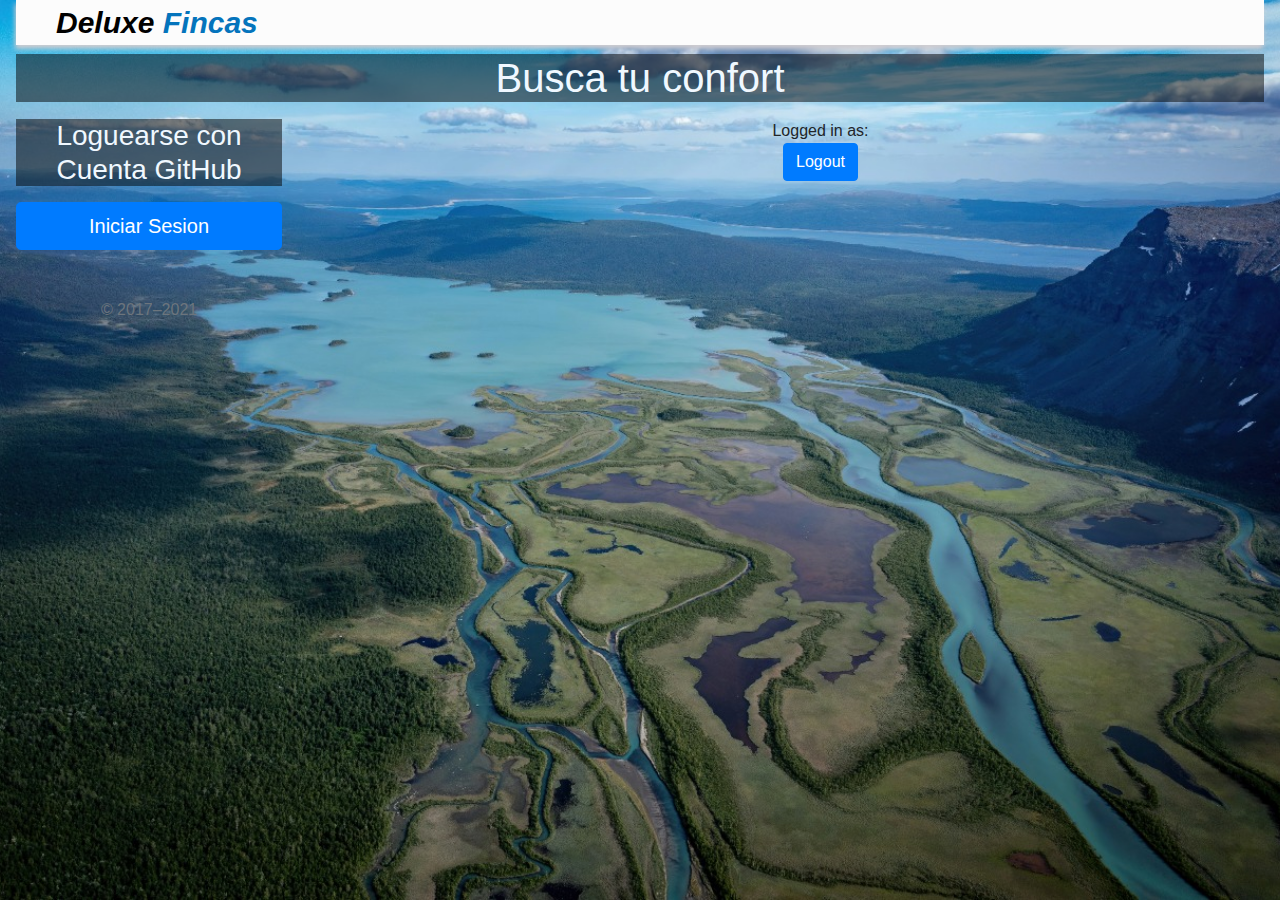
==== src/main/resources/static/index.html @ 0c3aa0c3 "Incluir Parte de FrontEnd" ====
<!doctype html>
<html lang="en">

<head>
    <meta charset="utf-8">
    <meta name="viewport" content="width=device-width, initial-scale=1">
    <meta name="description" content="">
    <meta name="author" content="Mark Otto, Jacob Thornton, and Bootstrap contributors">
    <meta name="generator" content="Hugo 0.88.1">
    <title>Deluxe Fincas</title>


    <!-- Bootstrap core CSS -->
    <!--<link rel="stylesheet" type="text/css" href="/webjars/bootstrap/css/bootstrap.min.css" />
-->
    <link rel='stylesheet' type='text/css' media='screen' href='./css/bootstrap.css'>
    <link rel='stylesheet' type='text/css' media='screen' href='./css/maquetado.css'>
    <link rel="stylesheet" href="https://stackpath.bootstrapcdn.com/bootstrap/4.4.1/css/bootstrap.min.css">

    <!-- Custom styles for this template -->
    <linkr rel='stylesheet' href="signin.css" rel="stylesheet">

        <style>
            .bd-placeholder-img {
                font-size: 1.125rem;
                text-anchor: middle;
                -webkit-user-select: none;
                -moz-user-select: none;
                user-select: none;
            }

            @media (min-width: 768px) {
                .bd-placeholder-img-lg {
                    font-size: 3.5rem;
                }
            }
        </style>



</head>

<body class="text-center">


    <div class="contenedor">
        <header class="menus">
            <div id="navbar" class="barra">
                <div id="logo" class="reverse">
                    <div class="logo">Deluxe <span>Fincas</span></div>
                </div>
            </div>
        </header>

        <div class="titulo">
            <h1>Busca tu confort</h1>
        </div>
        <div class="formulario unauthenticated">
            <main class="form-signin">
                <h1 class="h3 mb-3 fw-normal">Loguearse con Cuenta GitHub</h1>
                <a href="/oauth2/authorization/github" class="w-100 btn btn-lg btn-primary">Iniciar Sesion</a>
                <p class="mt-5 mb-3 text-muted">&copy; 2017–2021</p>
            </main>
        </div>
        <div class="container authenticated">
            Logged in as: <span id="user"></span>
            <div>
                <button onClick="logout()" class="btn btn-primary">Logout</button>
            </div>
        </div>

        <div class="Listado"></div>
        <div class="pie"></div>
    </div>



    <script type="text/javascript" src="/webjars/jquery/jquery.min.js"></script>
    <script type="text/javascript" src="/webjars/bootstrap/js/bootstrap.min.js"> </script>
    <script type="text/javascript" scr="/webjars/js-cookie/js.cookie.js">
        $.ajaxSetup({
            beforeSend: function (xhr, settings) {
                if (settings.type == 'POST' || settings.type == 'PUT'
                    || settings.type == 'DELETE') {
                    if (!(/^http:.*/.test(settings.url) || /^https:.*/
                        .test(settings.url))) {
                        // Only send the token to relative URLs i.e. locally.
                        xhr.setRequestHeader("X-XSRF-TOKEN",
                            Cookies.get('XSRF-TOKEN'));
                    }
                }
            }
        });

        $.get('/user', function (data) {
            $('#user').html(data.name);
            $('.noautenticado').hide();
            $('.autenticado').show();
            // redirigir la pestaña actual a otra URL
            //window.location.href = '/inicio.html';
        });
        var logout = function () {
            $.post("/logout", function () {
                $("#user").html('');
                $(".noautenticado").show();
                $(".autenticado").hide();
            })
            return true;
        }

    </script>

</body>

</html>
---- src/main/resources/static/css/maquetado.css ----
/*
El fondo y el sistema de menus
*/

body {
    margin: 0;
    /* Aqui el origen de la imagen */
    background-image: url(../image/fondo.jpeg);
    /* Fijar la imagen de fondo este vertical y
        horizontalmente y centrado */
    background-position: center center;
    /* Esta imagen no debe de repetirse */
    background-repeat: no-repeat;
    /* COn esta regla fijamos la imagen en la pantalla. */
    background-attachment: fixed;
    /* La imagen ocupa el 100% y se reescala */
    background-size: cover;
    /* Damos un color de fondo mientras la imagen esta cargando  */
    background-color: #e9ebee;
    -webkit-background-size: cover;
    -moz-background-size: cover;
    -o-background-size: cover;
    background-size: cover;
    /* nos aseguramos que el elemento ocupe toda la ventana del navegador */
    min-height: 100%;
}

#navbar {
    display: grid;
    min-height: 20px;
    grid-auto-flow: column;
    background-color: #fcfcfc;
    grid-gap: 1.5em;
    padding: 0 40px;
    -webkit-box-shadow: -1px 4px 5px 0px rgba(209, 205, 209, 1);
    -moz-box-shadow: -1px 4px 5px 0px rgba(209, 205, 209, 1);
    box-shadow: -1px 4px 5px 0px rgba(209, 205, 209, 1);
}

#logo {
    display: grid;
    justify-content: start;
    align-content: center;
    font-family: "Open Sans", sans-serif;
    font-size: 30px;
    font-weight: 700;
    color: #000;
    font-style: oblique;
    /*text-transform: uppercase;*/
}

.logo span {
    color: #0474bc;
}

#links {
    display: grid;
    justify-content: right;
    align-content: center;
    grid-auto-flow: column;
    grid-gap: 1.5em;
    font-family: "Open Sans", sans-serif;
}

#links a {
    text-decoration: none;
    color: #333;
    /*text-transform: uppercase;*/
    font-style: italic;
    font-weight: bold;
}

#links a:hover {
    color: #0474bc;
}


/* =======================
  ******* Mobile Menu ******
  ========================*/

.sidenav {
    height: 100%;
    width: 0;
    position: fixed;
    z-index: 1;
    top: 0;
    left: 0;
    background-color: #111;
    overflow-x: hidden;
    transition: 0.5s;
    padding-top: 60px;
}

.sidenav a {
    padding: 8px 8px 8px 32px;
    text-decoration: none;
    font-size: 25px;
    color: #818181;
    display: block;
    transition: 0.3s;
}

.sidenav a:hover {
    color: #fff;
}

.sidenav .closebtn {
    position: absolute;
    top: 0;
    right: 25px;
    font-size: 36px;
    margin-left: 50px;
}

a {
    font-family: "Open Sans", sans-serif;
}


/* Mobile to Tablet  */

@media (min-width: 320px) and (max-width: 767px) {
    #links,
    .mobile-menu {
        display: none;
    }
    #logo {
        display: inline-grid;
        grid-template-columns: auto auto;
        grid-gap: 70px;
    }
}


/* Tablet to Desktop */

@media (min-width: 768px) {
    .mobile-btn {
        display: none;
    }
}


/*
El maquetado empieza aca
*/

.contenedor {
    display: grid;
    grid-template-columns: 4fr 10fr;
    grid-template-rows: 1fr 1fr 21fr 1fr;
    gap: 1% 0.5%;
    grid-auto-flow: row dense;
    grid-template-areas: "menus menus" "titulo titulo" "formulario listado" "pie pie";
    padding-left: 1rem;
    padding-right: 1rem;
}

.menus {
    grid-area: menus;
}

.titulo {
    grid-area: titulo;
}

.formulario {
    display: grid;
    grid-template-columns: 15fr 5fr;
    grid-template-areas: "campos .";
    grid-area: formulario;
}

.campos {
    grid-area: campos;
}

.listado {
    grid-area: listado;
}

.pie {
    grid-area: pie;
}

html,
body,
.contenedor {
    height: 100%;
    margin: 0;
}


/*
Presentacion varia
*/


h1,
th,
td {
    color: aliceblue;
    font-weight: 600;
}

h1 {
    background-color: rgba(0, 0, 0, 0.5);
}

table {
    background-color: rgba(0, 0, 0, 0.4);
}

.pie {
    align-items: center;
    text-align: center;
    color: aliceblue;
    font-weight: 600;
    font-size: small;
}

button[type=submit] {
    background-color: rgba(34, 88, 143, 0.9);
    font-weight: 600;
}
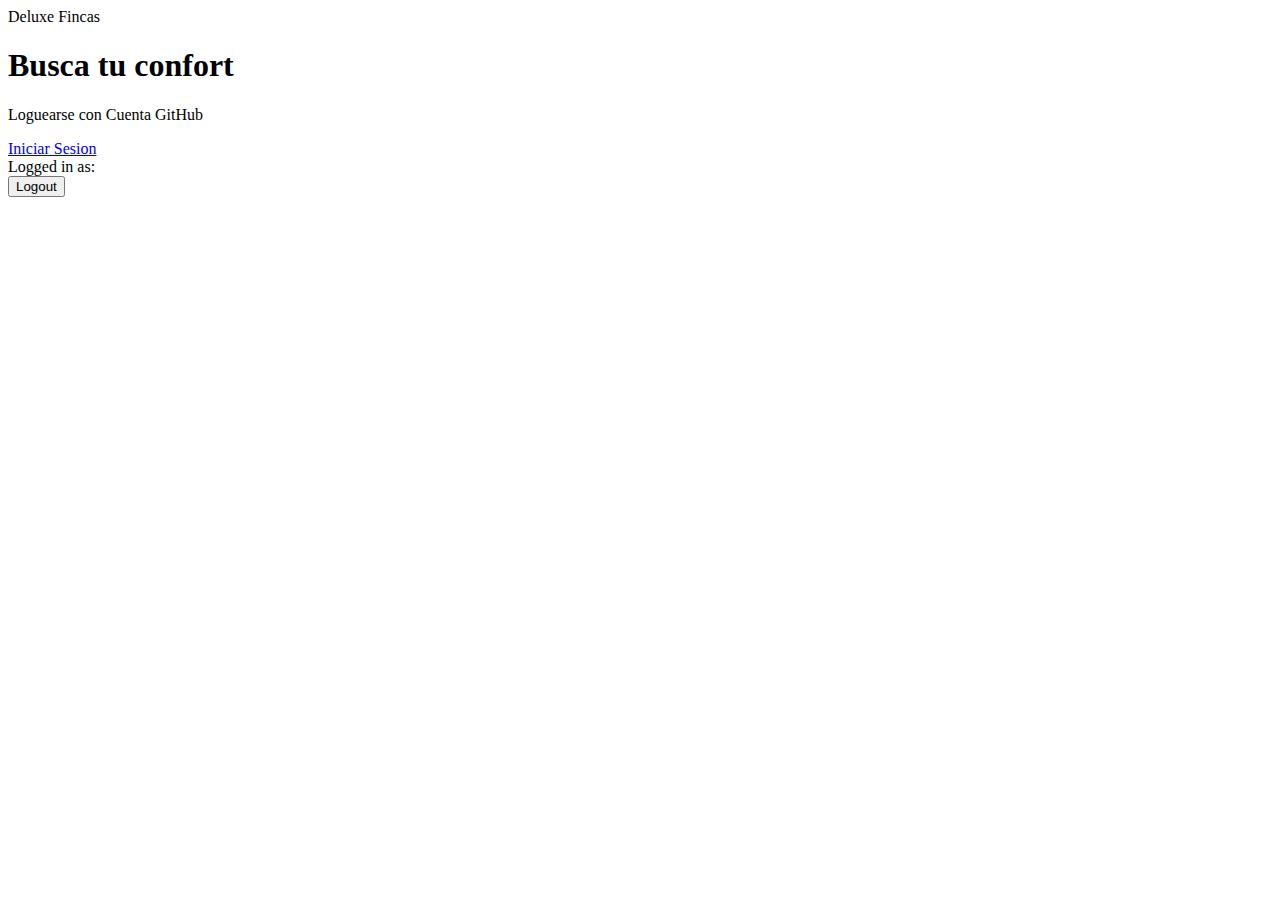
==== commit 5d1359d5: "Cambio de inicio" ====
--- a/src/main/resources/static/index.html
+++ b/src/main/resources/static/index.html
@@ -2,82 +2,50 @@
 <html lang="en">
 
 <head>
-    <meta charset="utf-8">
-    <meta name="viewport" content="width=device-width, initial-scale=1">
-    <meta name="description" content="">
-    <meta name="author" content="Mark Otto, Jacob Thornton, and Bootstrap contributors">
-    <meta name="generator" content="Hugo 0.88.1">
+    <meta charset="utf-8" />
+    <meta http-equiv="X-UA-Compatible" content="IE=edge" />
     <title>Deluxe Fincas</title>
-
-
-    <!-- Bootstrap core CSS -->
-    <!--<link rel="stylesheet" type="text/css" href="/webjars/bootstrap/css/bootstrap.min.css" />
--->
-    <link rel='stylesheet' type='text/css' media='screen' href='./css/bootstrap.css'>
+    <meta name="description" content="" />
+    <meta name="viewport" content="width=device-width" />
+    <base href="/" />
+    <link rel="stylesheet" type="text/css" href="/webjars/bootstrap/css/bootstrap.min.css" />
     <link rel='stylesheet' type='text/css' media='screen' href='./css/maquetado.css'>
-    <link rel="stylesheet" href="https://stackpath.bootstrapcdn.com/bootstrap/4.4.1/css/bootstrap.min.css">
-
-    <!-- Custom styles for this template -->
-    <linkr rel='stylesheet' href="signin.css" rel="stylesheet">
-
-        <style>
-            .bd-placeholder-img {
-                font-size: 1.125rem;
-                text-anchor: middle;
-                -webkit-user-select: none;
-                -moz-user-select: none;
-                user-select: none;
-            }
-
-            @media (min-width: 768px) {
-                .bd-placeholder-img-lg {
-                    font-size: 3.5rem;
-                }
-            }
-        </style>
-
-
-
+    <script type="text/javascript" src="/webjars/jquery/jquery.min.js"></script>
+    <script type="text/javascript" src="/webjars/bootstrap/js/bootstrap.min.js"></script>
+    <script type="text/javascript" src="/webjars/js-cookie/js.cookie.js"></script>
 </head>
 
-<body class="text-center">
-
-
-    <div class="contenedor">
-        <header class="menus">
-            <div id="navbar" class="barra">
-                <div id="logo" class="reverse">
-                    <div class="logo">Deluxe <span>Fincas</span></div>
-                </div>
+<body>
+    <header class="menus">
+        <div id="navbar" class="barra">
+            <div id="logo" class="reverse">
+                <div class="logo">Deluxe <span>Fincas</span></div>
             </div>
-        </header>
-
-        <div class="titulo">
-            <h1>Busca tu confort</h1>
         </div>
-        <div class="formulario unauthenticated">
-            <main class="form-signin">
-                <h1 class="h3 mb-3 fw-normal">Loguearse con Cuenta GitHub</h1>
-                <a href="/oauth2/authorization/github" class="w-100 btn btn-lg btn-primary">Iniciar Sesion</a>
-                <p class="mt-5 mb-3 text-muted">&copy; 2017–2021</p>
-            </main>
+    </header>
+    <div class="titulo">
+        <h1>Busca tu confort</h1>
+    </div>
+    <div class="formulario">
+        <div class="campos">
+        <div class="unauthenticated">           
+                <p >Loguearse con Cuenta GitHub</p>
+                <a href="/oauth2/authorization/github" class="w-20 btn btn-lg btn-primary">Iniciar Sesion</a>           
         </div>
+    </div>
         <div class="container authenticated">
             Logged in as: <span id="user"></span>
             <div>
                 <button onClick="logout()" class="btn btn-primary">Logout</button>
             </div>
         </div>
-
+        <div class="container text-danger error"></div>
+    </div>       
+        
         <div class="Listado"></div>
         <div class="pie"></div>
-    </div>
 
-
-
-    <script type="text/javascript" src="/webjars/jquery/jquery.min.js"></script>
-    <script type="text/javascript" src="/webjars/bootstrap/js/bootstrap.min.js"> </script>
-    <script type="text/javascript" scr="/webjars/js-cookie/js.cookie.js">
+    <script type="text/javascript">
         $.ajaxSetup({
             beforeSend: function (xhr, settings) {
                 if (settings.type == 'POST' || settings.type == 'PUT'
@@ -92,24 +60,29 @@
             }
         });
 
-        $.get('/user', function (data) {
-            $('#user').html(data.name);
-            $('.noautenticado').hide();
-            $('.autenticado').show();
-            // redirigir la pestaña actual a otra URL
-            //window.location.href = '/inicio.html';
+        $.get("/user", function (data) {
+            $("#user").html(data.name);
+            $(".unauthenticated").hide()
+            $(".authenticated").show()
         });
+
         var logout = function () {
             $.post("/logout", function () {
                 $("#user").html('');
-                $(".noautenticado").show();
-                $(".autenticado").hide();
+                $(".unauthenticated").show();
+                $(".authenticated").hide();
             })
             return true;
+
+            $.get("/error", function (data) {
+                if (data) {
+                    $(".error").html(data);
+                } else {
+                    $(".error").html('');
+                }
+            });
         }
-
     </script>
-
 </body>
 
 </html>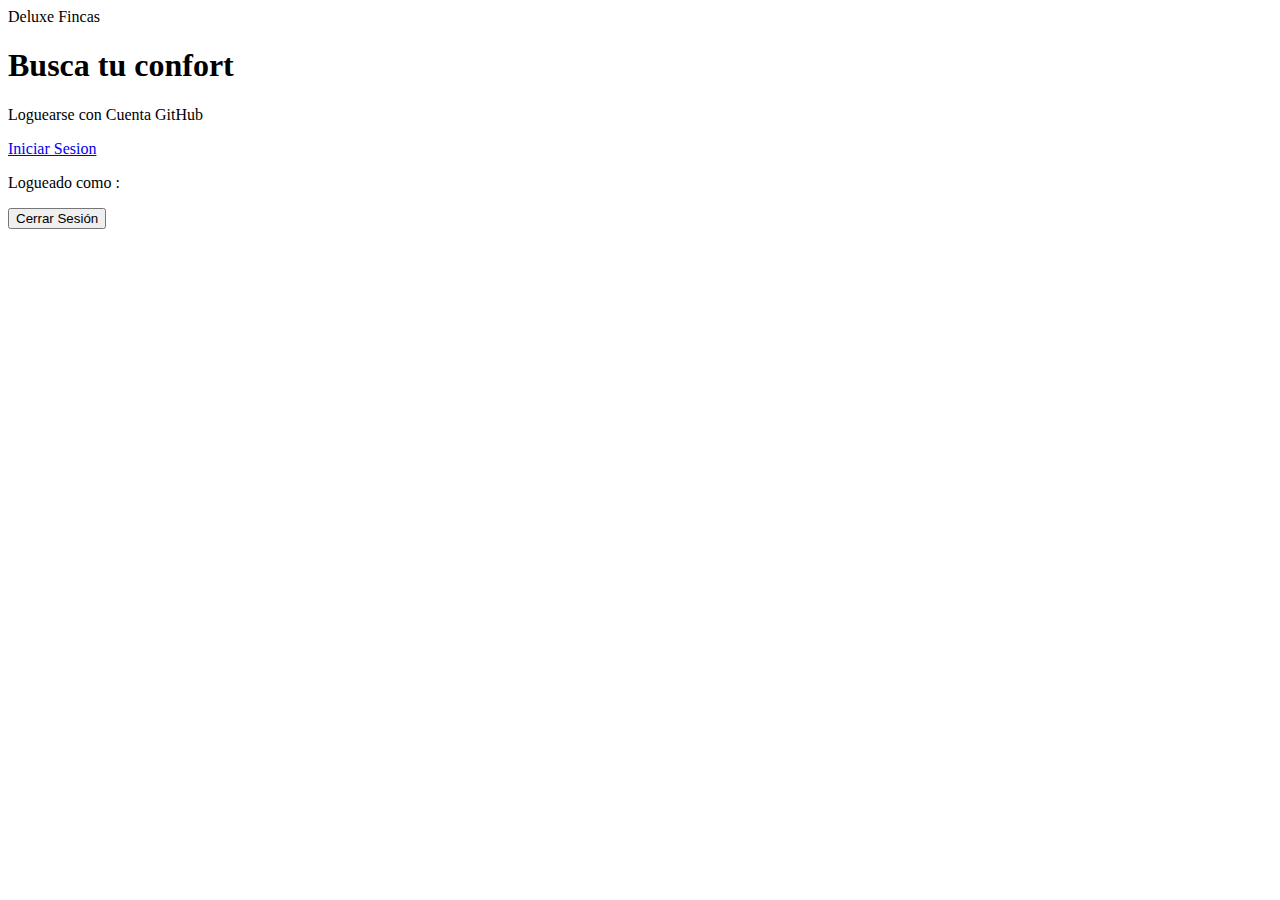
==== commit 555f8cce: "alFin" ====
--- a/src/main/resources/static/index.html
+++ b/src/main/resources/static/index.html
@@ -16,35 +16,37 @@
 </head>
 
 <body>
-    <header class="menus">
-        <div id="navbar" class="barra">
-            <div id="logo" class="reverse">
-                <div class="logo">Deluxe <span>Fincas</span></div>
+    <div class="contenedor">
+
+        <header class="menus">
+            <div id="navbar" class="barra">
+                <div id="logo" class="reverse">
+                    <div class="logo">Deluxe <span>Fincas</span></div>
+                </div>
             </div>
+        </header>
+        <div class="titulo">
+            <h1>Busca tu confort</h1>
         </div>
-    </header>
-    <div class="titulo">
-        <h1>Busca tu confort</h1>
-    </div>
-    <div class="formulario">
-        <div class="campos">
-        <div class="unauthenticated">           
-                <p >Loguearse con Cuenta GitHub</p>
-                <a href="/oauth2/authorization/github" class="w-20 btn btn-lg btn-primary">Iniciar Sesion</a>           
+        <div class="formulario">
+
+            <div class="campos unauthenticated">
+                <p class="tit">Loguearse con Cuenta GitHub</p>
+                <a href="/oauth2/authorization/github" class="btn btn-lg btn-primary">Iniciar Sesion</a>
+            </div>
+
+            <div class="campos authenticated">
+                <p class="tit">Logueado como : <span id="user"></span></p>
+                <div>
+                    <button onClick="logout()" class="btn btn-lg btn-primary">Cerrar Sesión</button>
+                </div>
+            </div>
+            <div class="container text-danger error"></div>
         </div>
-    </div>
-        <div class="container authenticated">
-            Logged in as: <span id="user"></span>
-            <div>
-                <button onClick="logout()" class="btn btn-primary">Logout</button>
-            </div>
-        </div>
-        <div class="container text-danger error"></div>
-    </div>       
-        
+
         <div class="Listado"></div>
         <div class="pie"></div>
-
+    </div>
     <script type="text/javascript">
         $.ajaxSetup({
             beforeSend: function (xhr, settings) {
--- a/src/main/resources/static/css/maquetado.css
+++ b/src/main/resources/static/css/maquetado.css
@@ -199,7 +199,8 @@
 
 h1,
 th,
-td {
+td,
+.tit {
     color: aliceblue;
     font-weight: 600;
 }
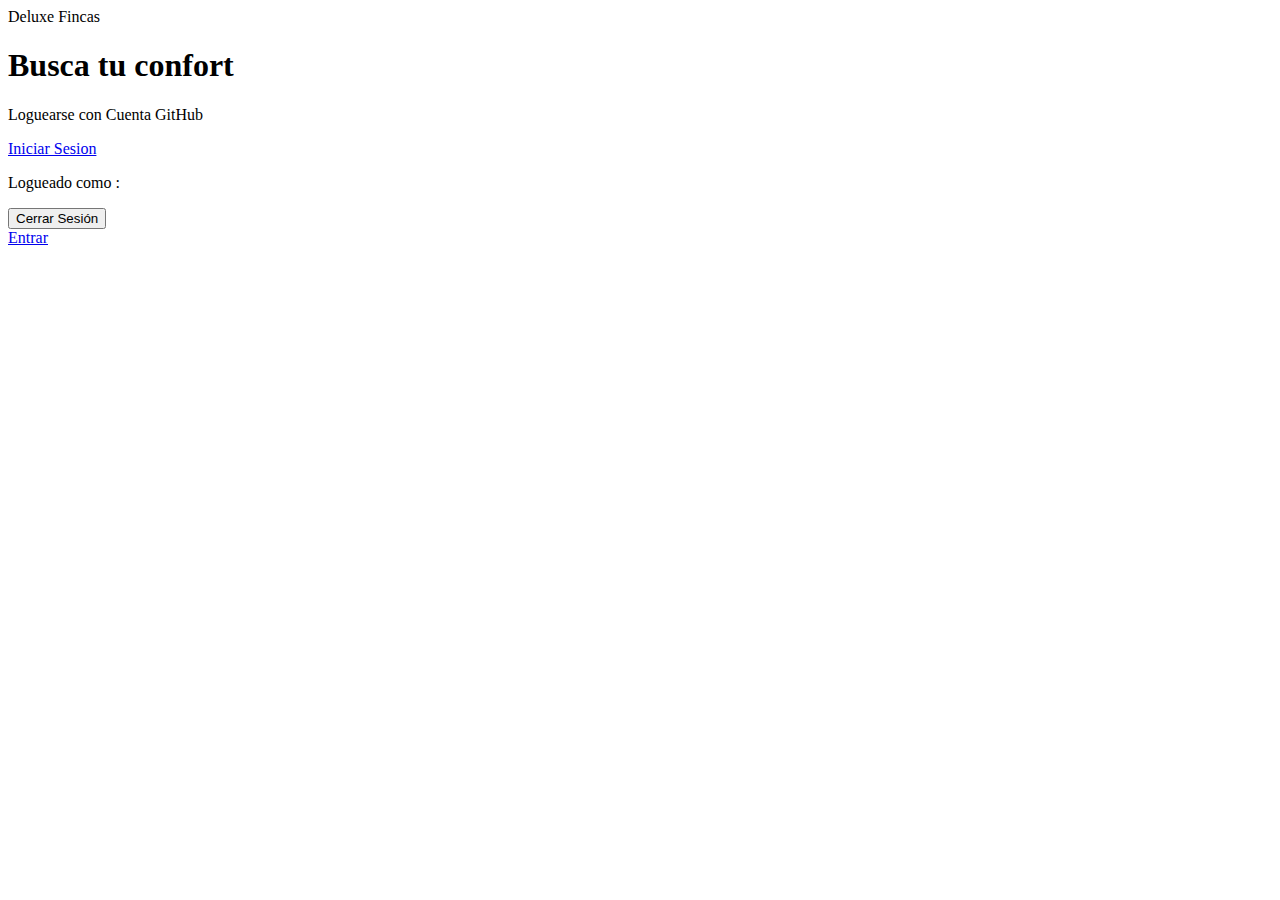
==== commit 5f85ffb8: "otra vez" ====
--- a/src/main/resources/static/index.html
+++ b/src/main/resources/static/index.html
@@ -29,19 +29,22 @@
             <h1>Busca tu confort</h1>
         </div>
         <div class="formulario">
-
-            <div class="campos unauthenticated">
-                <p class="tit">Loguearse con Cuenta GitHub</p>
-                <a href="/oauth2/authorization/github" class="btn btn-lg btn-primary">Iniciar Sesion</a>
+            <div class="campos">
+                <div class="form-floating mb-3 unauthenticated">
+                    <p class="tit">Loguearse con Cuenta GitHub</p>
+                    <a href="/oauth2/authorization/github" class="btn btn-lg btn-primary">Iniciar Sesion</a>
+                </div>
+                <div class="form-floating mb-3 authenticated">
+                    <p class="tit">Logueado como : <span id="user"></span></p>
+                    <div>
+                        <button onClick="logout()" class="btn btn-lg btn-primary">Cerrar Sesión</button>
+                    </div>
+                </div>
+                <div class="form-floating mb-3 authenticated">
+                    <a href="inicio.html" class="btn btn-lg btn-primary">Entrar</a>
+                </div>
+                <div class="campos text-danger error"></div>
             </div>
-
-            <div class="campos authenticated">
-                <p class="tit">Logueado como : <span id="user"></span></p>
-                <div>
-                    <button onClick="logout()" class="btn btn-lg btn-primary">Cerrar Sesión</button>
-                </div>
-            </div>
-            <div class="container text-danger error"></div>
         </div>
 
         <div class="Listado"></div>
